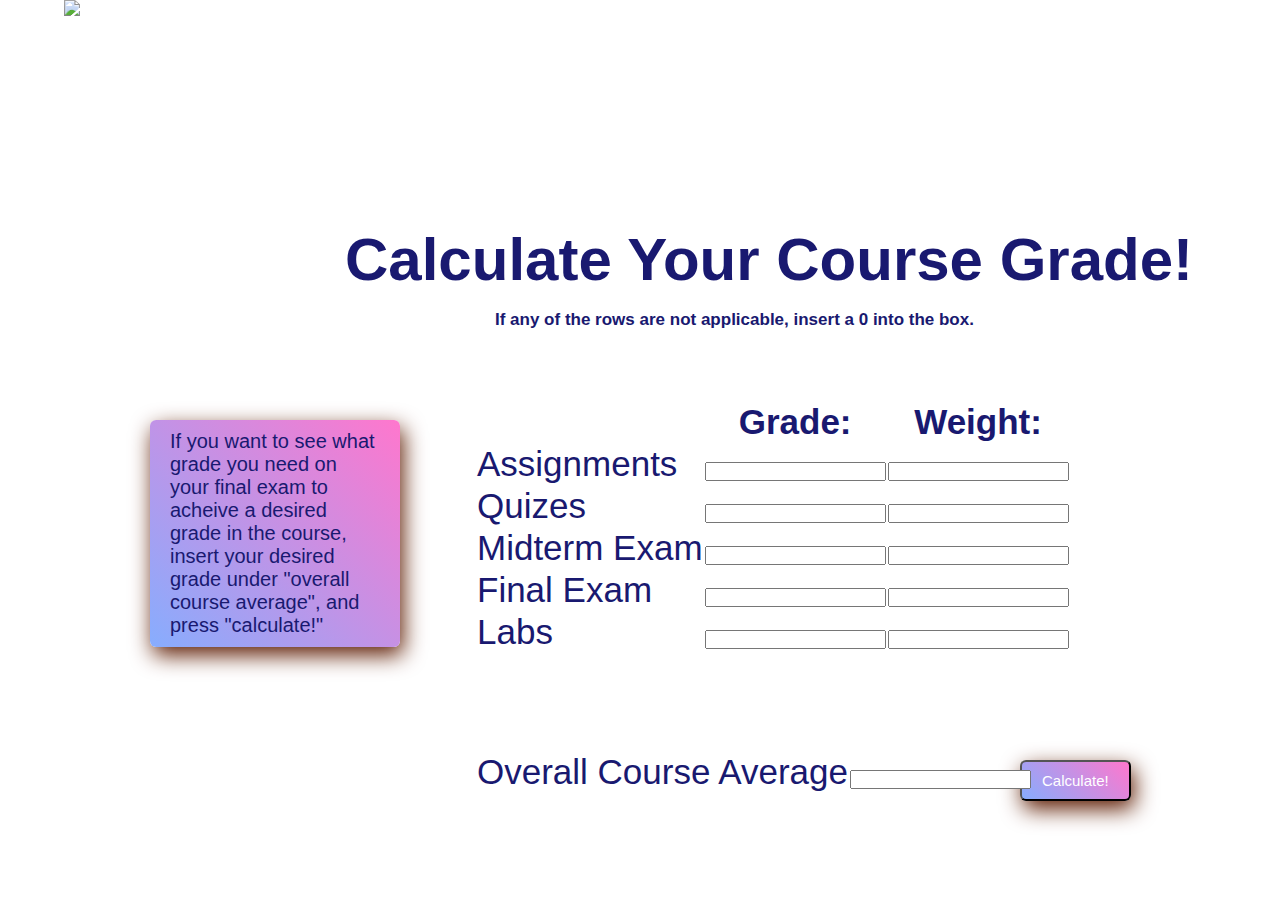
==== index.html @ be9e8e58 "Rename Course_Grade_Calc.html to index.html" ====
<!DOCTYPE html>
<html lang="en">
  <head>
    <meta name="description" content="Course Grade Calculator" />
    <title>Course Grade Calculator</title>
    <link rel="stylesheet" href="style.css" />
    <script>
      function CourseAvg() {
        var assign_avg = parseFloat(
          document.getElementById("Assignments").value
        );
        var quiz_avg = parseFloat(document.getElementById("Quizes").value);
        var midterm_avg = parseFloat(
          document.getElementById("Midterm_Exam").value
        );
        var final_exam_avg = parseFloat(
          document.getElementById("Final_Exam").value
        );
        var other_avg = parseFloat(document.getElementById("Other").value);
        var assign_percent_weight = parseFloat(
          document.getElementById("Assignments2").value
        );
        var quiz_percent_weight = parseFloat(
          document.getElementById("Quizes2").value
        );
        var midterm_percent_weight = parseFloat(
          document.getElementById("Midterm_Exam2").value
        );
        var final_exam_percent_weight = parseFloat(
          document.getElementById("Final_Exam2").value
        );
        var other_percent_weight = parseFloat(
          document.getElementById("Other2").value
        );
        var desired_course_grade = parseFloat(
          document.getElementById("Course_Average").value
        );

        if (
          assign_percent_weight +
            quiz_percent_weight +
            midterm_percent_weight +
            final_exam_percent_weight +
            other_percent_weight >
          100
        ) {
          alert("Error: Percent Weightings Exceed 100%");
        }

        var assign_weight = (assign_avg * assign_percent_weight) / 100;
        var quizes_weight = (quiz_avg * quiz_percent_weight) / 100;
        var midterm_weight = (midterm_avg * midterm_percent_weight) / 100;
        var final_weight = (final_exam_avg * final_exam_percent_weight) / 100;
        var other_weight = (other_avg * other_percent_weight) / 100;

        var course_avg =
          assign_weight +
          quizes_weight +
          midterm_weight +
          final_weight +
          other_weight;

        if (final_exam_avg == -1) {
          var final_exam_mark_required =
            (desired_course_grade - course_avg - final_weight) /
            (final_exam_percent_weight / 100);
          if (final_exam_mark_required > 0) {
            document.getElementById("Final_Exam").value =
              final_exam_mark_required;
          } else {
            document.getElementById("Final_Exam").value = 0;
          }
        } else {
          document.getElementById("Course_Average").value = course_avg;
        }
      }
    </script>
  </head>
  <body>
    <div class="container">
      <img src="images/calc.png" class="logo" />
    </div>
    <div class="content">
      <h1>Calculate Your Course Grade!</h1>
      <h2>If any of the rows are not applicable, insert a 0 into the box.</h2>
      <div class="outer">
        <div class="speech">
          <p>
            If you want to see what grade you need on your final exam to acheive
            a desired grade in the course, insert your desired grade under
            "overall course average", and press "calculate!"
          </p>
        </div>
      </div>

      <table class="table1">
        <tr>
          <th></th>
          <th>Grade:</th>
          <th>Weight:</th>
        </tr>
        <tr>
          <td>Assignments</td>
          <td><input type="text" id="Assignments" /></td>
          <td><input type="text" id="Assignments2" /></td>
        </tr>
        <tr>
          <td>Quizes</td>
          <td><input type="text" id="Quizes" /></td>
          <td><input type="text" id="Quizes2" /></td>
        </tr>
        <tr>
          <td>Midterm Exam</td>
          <td><input type="text" id="Midterm_Exam" /></td>
          <td><input type="text" id="Midterm_Exam2" /></td>
        </tr>
        <tr>
          <td>Final Exam</td>
          <td><input type="text" id="Final_Exam" /></td>
          <td><input type="text" id="Final_Exam2" /></td>
        </tr>
        <tr>
          <td>Labs</td>
          <td><input type="text" id="Other" /></td>
          <td><input type="text" id="Other2" /></td>
        </tr>
      </table>
      <input
        type="button"
        value="Calculate!"
        onclick="CourseAvg()"
        class="button"
      />
      <table class="table2">
        <tr>
          <td>Overall Course Average</td>
          <td><input type="text" id="Course_Average" maxlength="10" /></td>
        </tr>
      </table>
    </div>
  </body>
</html>
---- style.css ----
*{
    margin: 0;
    padding: 0;
}
.container{
  height: 100vh;
  width: 100%;
  background-image: url(images/background_img.pixabay.png) ; 
  background-position: center ; 
  padding-left: 5%;
  padding-right: 5%;
  box-sizing: border-box;
  position: relative;

  

}
.logo {
    width: 200px;
    float: left;
    margin-right: 50px;
  }

  .content h1{
    position:absolute;
    font-size: 60px;
    font-weight: 100px;
    margin-left: 345px;
    margin-top:-675px;
    color:midnightblue;
    font-family:'Trebuchet MS', 'Lucida Sans Unicode', 'Lucida Grande', 'Lucida Sans', Arial, sans-serif;
  }
  .content h2{
    position:absolute;
    font-size: 17px;
    font-weight: 100px;
    margin-left: 495px;
    margin-top:-590px;
    color:midnightblue;
    font-family:'Trebuchet MS', 'Lucida Sans Unicode', 'Lucida Grande', 'Lucida Sans', Arial, sans-serif;
  }


.content .outer {
  position: absolute;
  width: 400px;
}

.content .outer .speech{
  position:  absolute;
  width:100%;
  margin-bottom: 20px;
}

.content .outer .speech p {
  position:absolute;
  margin: 0 0 10px 0px;
  font-family:'Trebuchet MS', 'Lucida Sans Unicode', 'Lucida Grande', 'Lucida Sans', Arial, sans-serif;
  margin-left: 150px;
  margin-top:-480px;
  font-size: 20px;
  display: inline-block;
  background: linear-gradient(45deg, #87adfe, #ff77cd);
  border-radius: 6px;
  padding: 10px 20px;
  box-sizing: border-box;
  text-decoration: none;
  color:midnightblue;
  box-shadow: 3px 8px 22px rgba(94, 28, 2);

}



  .table1{
    position:absolute;
    font-size: 35px;
    font-weight: 100px;
    margin-left: 475px;
    margin-top:-500px;
    color:midnightblue;
    font-family:'Trebuchet MS', 'Lucida Sans Unicode', 'Lucida Grande', 'Lucida Sans', Arial, sans-serif;

  }
  .table2{
    position:absolute;
    font-size: 35px;
    font-weight: 100px;
    margin-left: 475px;
    margin-top:-150px;
    color:midnightblue;
    font-family:'Trebuchet MS', 'Lucida Sans Unicode', 'Lucida Grande', 'Lucida Sans', Arial, sans-serif;
  }

  .button{
    position:absolute;
    font-size: 15px;
    font-weight: 100px;
    margin-left: 1020px;
    margin-top:-140px;
    color:midnightblue;
    font-family:'Trebuchet MS', 'Lucida Sans Unicode', 'Lucida Grande', 'Lucida Sans', Arial, sans-serif;
    display: inline-block;
    background: linear-gradient(45deg, #87adfe, #ff77cd);
    border-radius: 6px;
    padding: 10px 20px;
    box-sizing: border-box;
    text-decoration: none;
    color: #fff;
    box-shadow: 3px 8px 22px rgba(94, 28, 2);

  }
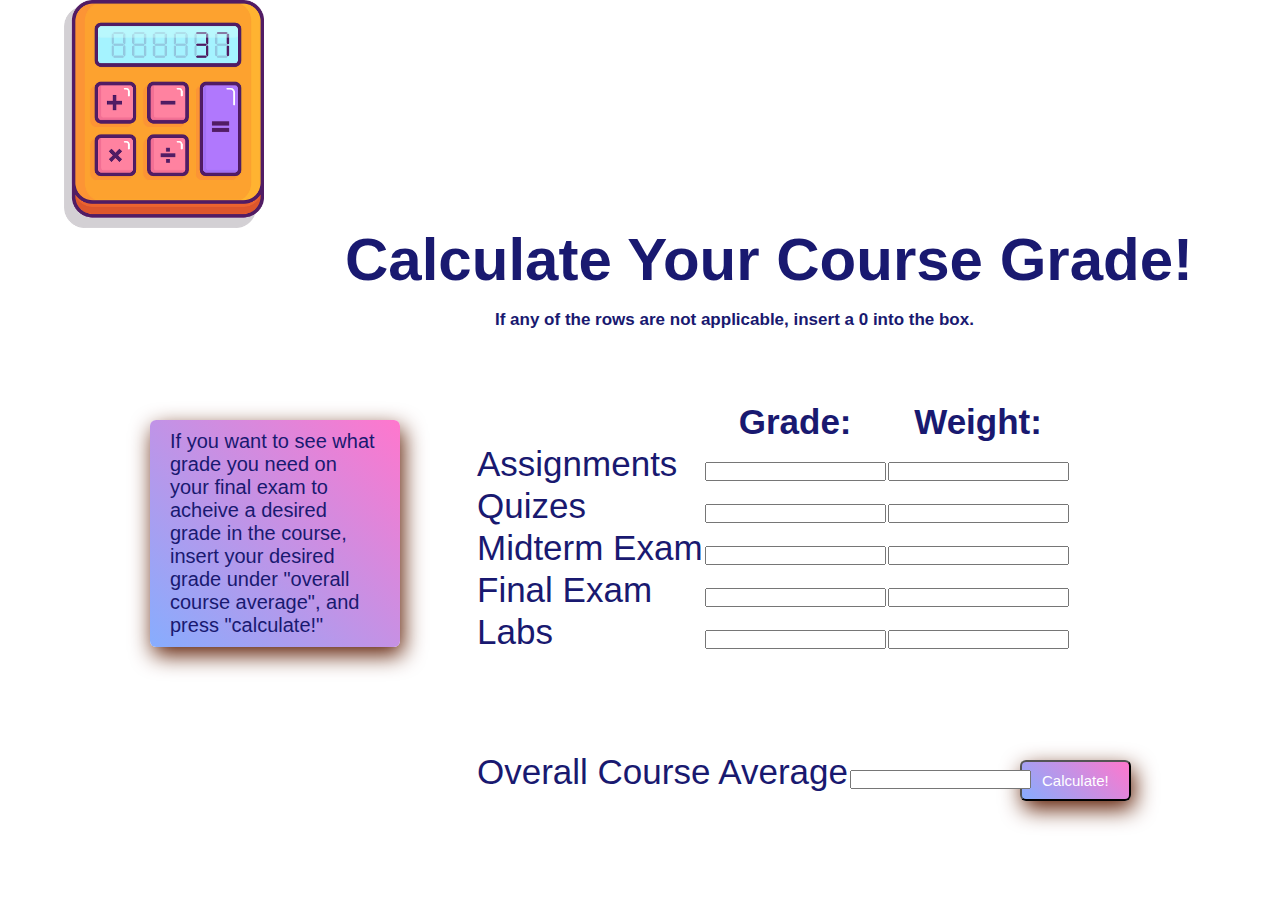
==== commit 0571c9be: "Update index.html" ====
--- a/index.html
+++ b/index.html
@@ -78,7 +78,7 @@
   </head>
   <body>
     <div class="container">
-      <img src="images/calc.png" class="logo" />
+      <img src="calc.png" class="logo" />
     </div>
     <div class="content">
       <h1>Calculate Your Course Grade!</h1>
